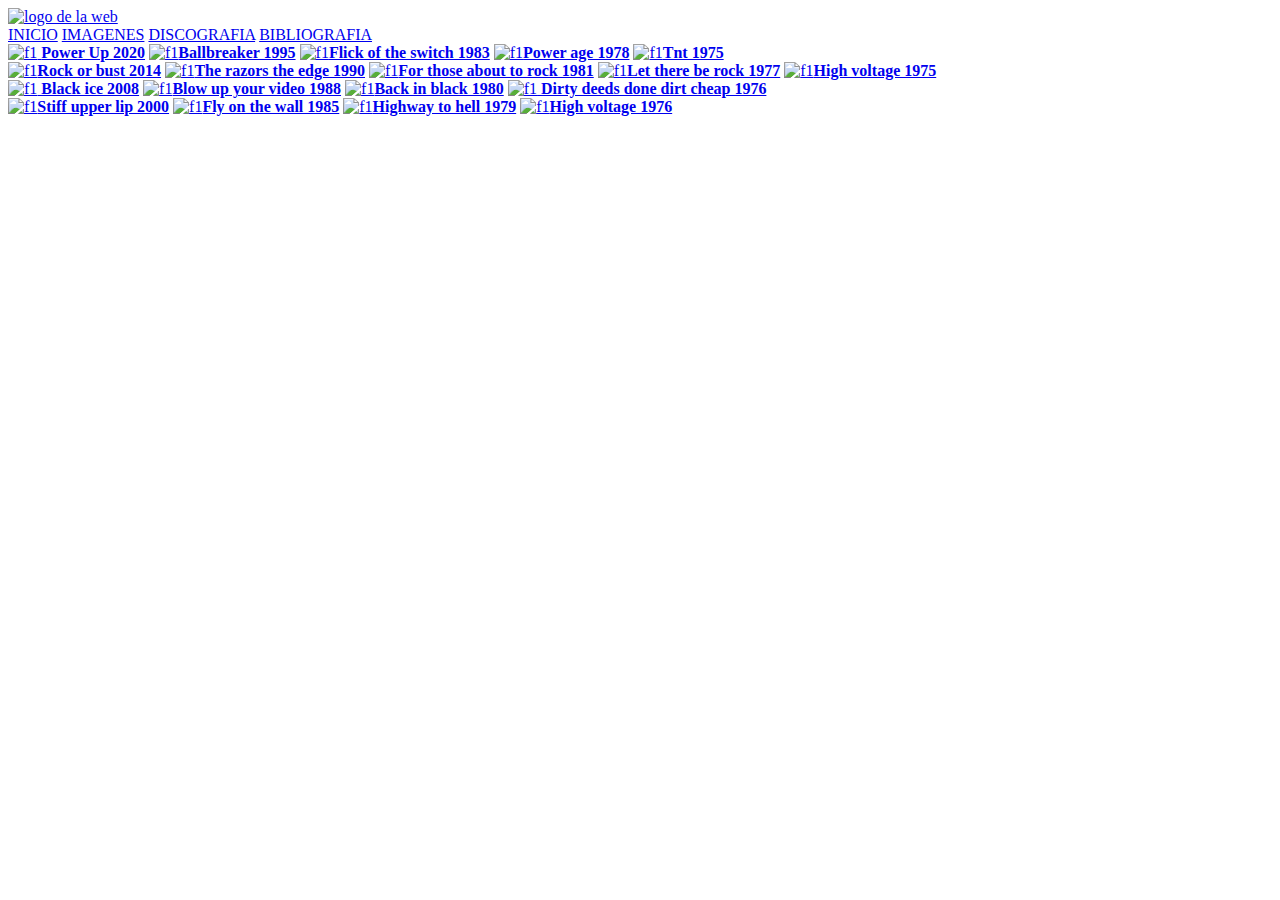
==== discografia.html @ 30e6d62d "acdc pagina tributo" ====
<!DOCTYPE html>
<html lang="es">
<head>
    <link rel="stylesheet" type="text/css" href="../webtributo/css/main.css">
    <title>AC DC DISCOGRAFIA </title>
    <meta name="viewport" content="width=device-width, initial-scale=1.0">
</head>
<body> 
<header>
    <a href="../webtributo/index.html" class="logo">
        <img src="../webtributo/css/imagenes/Logo.png" alt="logo de la web">
        </a>
        <nav>
            <a href="../webtributo/index.html" id="c">INICIO</a>
            <a href="../webtributo/imagenes.html" target="_blank" id="c">IMAGENES</a>
            <a href="../webtributo/discografia.html"id="c">DISCOGRAFIA</a>
            <a href="https://es.wikipedia.org/wiki/AC/DC#Bibliograf%C3%ADa" target="_blank" id="c">BIBLIOGRAFIA</a>
        </nav>
</header>
<section>
    <article>  
        <div class="row">
        <div class="column">
           
            <a href="https://www.youtube.com/watch?v=rz3Wp8M9cM4&t=49s" target="_blank id="d"> <img alt="f1" src="../webtributo/css/discos/powerup2020.jpg"/> <b>Power Up 2020</b></a> 
            
            <a href="https://www.youtube.com/watch?v=lplvDCAueZA&list=PLBnJv6rImVe9p6lTZjPWL7W6T1fLtC7ul" target="_blank" id="c"><img alt="f1" src="../webtributo/css/discos/ballbreaker1995.jpg"/><b>Ballbreaker 1995</b></a>
            
            <a href="https://www.youtube.com/watch?v=jr7r-mjVgfg&list=PLBnJv6rImVe-Q6VYw89aRP1HxGLK1u0U3" target="_blank" id="c"><img alt="f1" src="../webtributo/css/discos/flickoftheswitch1983.jpg"/><b>Flick of the switch 1983</b></a>
            
            <a href="https://www.youtube.com/watch?v=q6bkAVTMNkk&t=422s" target="_blank" id="c"><img alt="f1" src="../webtributo/css/discos/powerage1978.jpg"/><b>Power age 1978</b></a>
            
            <a href="https://www.youtube.com/watch?v=sM63ep2yv3g&t=309s" target="_blank" id="c"><img alt="f1" src="../webtributo/css/discos/tnt1975.jpg"/><B>Tnt 1975</B></a>
           
        </div>
        <div class="column">
            
            <a href="https://www.youtube.com/watch?v=waF-lPzvFUc&list=PLBnJv6rImVe9sXIQAiKSUQYO2T1T26ulJ" target="_blank" id="c"><img alt="f1" src="../webtributo/css/discos/rockorbust2014.jpg"/><B>Rock or bust 2014</B></a>
            
            <a href="https://www.youtube.com/watch?v=nKk4tpjEPm4&t=2412s" target="_blank" id="c"><img alt="f1" src="../webtributo/css/discos/therazorsedge1990.jpg"/><b>The razors the edge 1990</b></a>
            
            <a href="https://www.youtube.com/watch?v=PbzsMt-uvrc&t=157s" target="_blank" id="c"><img alt="f1" src="../webtributo/css/discos/forthoseaboutrock1981.jpg"/><b>For those about to rock 1981</b></a>
            
            <a href="https://www.youtube.com/watch?v=t9DWwoey1K0&list=PLxGB9kNnluF7njMPm-bIUhI2bCetXe1Gj" target="_blank" id="c"><img alt="f1" src="../webtributo/css/discos/letthereberock1977.jpg"/><b>Let there be rock 1977</b></a>
            
            <a href="https://www.youtube.com/watch?v=SwvNXUmocEI" target="_blank" id="c"><img alt="f1" src="../webtributo/css/discos/highvoltage1975.jpg"><b>High voltage 1975</b></a>
            
        </div>
        <div class="column">
        
            <a href="https://www.youtube.com/watch?v=1sdKWB_8C1k&list=PLBnJv6rImVe-NJqPpwu0f0GYw7mnkqVZr" target="_blank" id="c">    <img alt="f1" src="../webtributo/css/discos/blackice2008.jpg"/><b> Black ice 2008</b></a>
            
            <a href="https://www.youtube.com/watch?v=nk1TIYpJ8lw&list=PLBnJv6rImVe-IBpFFco2IwhSReVMn9HNH" target="_blank" id="c"><img alt="f1" src="../webtributo/css/discos/blowupyourvideo1988.jpg"/><b>Blow up your video 1988</b></a>
            
            <a href="https://www.youtube.com/watch?v=GL56LY6fE0E&list=PLzqsoINOR51ZNYuuINo2XVKJu9PQtAcdK" target="_blank" id="c"><img alt="f1" src="../webtributo/css/discos/backinblack1980.jpg"/><b>Back in black 1980</b></a>
            
            <a href="https://www.youtube.com/watch?v=UIE4UjBtx-o&list=PLBzBwYhHpqLLHawBXQghqDfEEQ5IWf1gl" target="_blank" id="c"><img alt="f1" src="../webtributo/css/discos/dirtydeedsdonedirtcheap1976.jpg"/><b> Dirty deeds done dirt cheap 1976</b></a>  
        </div>
        <div class="column">
            
            <a href="https://music.youtube.com/playlist?list=OLAK5uy_nLNYFCFArP5VJIA0buxe9KjBFUnxkkcEo" target="_blank" id="c"><img alt="f1" src="../webtributo/css/discos/stiffupperlip2000.jpg"/><b>Stiff upper lip 2000</b></a>
            
            <a href="https://www.youtube.com/watch?v=OJbHMbm31V0&list=PLBnJv6rImVe82H9QcMawRSUubJleKY42c" target="_blank" id="c"><img alt="f1" src="../webtributo/css/discos/flyonthewall1985.jpg"/><b>Fly on the wall 1985</b></a>
            
            <a href="https://www.youtube.com/watch?v=ikFFVfObwss&list=PLxGB9kNnluF766VGi9mOsgK1JJb7Rtf2f" target="_blank" id="c"><img alt="f1" src="../webtributo/css/discos/highwaytohell1979.jpg"/><b>Highway to hell 1979</b></a>
           
            <a href="https://www.youtube.com/watch?v=vj_rvLVpqg8&list=PLBzBwYhHpqLLTp7rdiOuSflXO0GCzxmpY" target="_blank" id="c"> <img alt="f1" src="../webtributo/css/discos/highvoltage1976.jpg"/><b>High voltage 1976</b></a>
        </div>
        </div>
    </article> 
</section>   
</body>
</html>
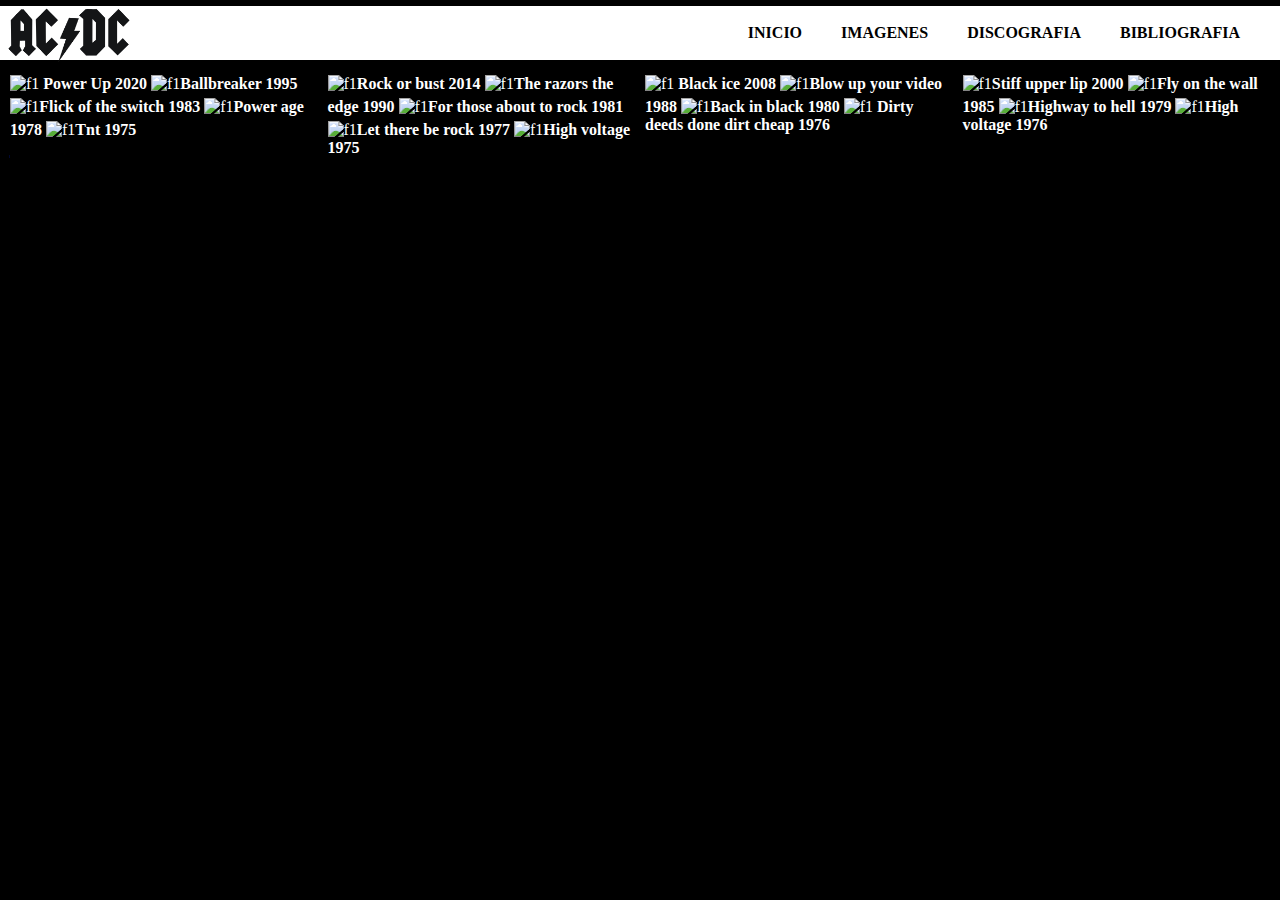
==== commit adf0a939: "modifique urls no andaban imagenes" ====
--- a/discografia.html
+++ b/discografia.html
@@ -1,22 +1,26 @@
 <!DOCTYPE html>
 <html lang="es">
 <head>
-    <link rel="stylesheet" type="text/css" href="../webtributo/css/main.css">
-    <title>AC DC DISCOGRAFIA </title>
+    <title>AC DC </title>
+    <meta charset="UTF-8">
+    <link rel="stylesheet" href="css/main.css">
+    <title>AC DC</title>
     <meta name="viewport" content="width=device-width, initial-scale=1.0">
 </head>
 <body> 
-<header>
-    <a href="../webtributo/index.html" class="logo">
-        <img src="../webtributo/css/imagenes/Logo.png" alt="logo de la web">
+    <header>
+        <a href="index.html" class="logo">
+            <img src="css/imagenes/Logo.png" alt="logoweb">
         </a>
-        <nav>
-            <a href="../webtributo/index.html" id="c">INICIO</a>
-            <a href="../webtributo/imagenes.html" target="_blank" id="c">IMAGENES</a>
-            <a href="../webtributo/discografia.html"id="c">DISCOGRAFIA</a>
-            <a href="https://es.wikipedia.org/wiki/AC/DC#Bibliograf%C3%ADa" target="_blank" id="c">BIBLIOGRAFIA</a>
-        </nav>
-</header>
+       
+            <nav>
+                <a href="index.html" id="c">INICIO</a>
+                <a href="imagenes.html" target="_blank" id="c">IMAGENES</a>
+                <a href="discografia.html"target="_blank" id="c">DISCOGRAFIA</a>
+                <a href="https://es.wikipedia.org/wiki/AC/DC#Bibliograf%C3%ADa" target="_blank" id="c">BIBLIOGRAFIA</a>
+            </nav>
+        
+    </header>
 <section>
     <article>  
         <div class="row">
--- a/css/main.css
+++ b/css/main.css
@@ -0,0 +1,73 @@
+/* al body le cambiamos la letra,letra color blanco,le damos fondo negro,*/
+/*margin y paddin pega todo al borde de la pantalla*/
+body{
+    font-family: 'Times New Roman', Times, serif;
+    color: #fff;
+    margin: 0;
+    padding: 0;
+    background-color: #000;
+    }
+header{
+    font-family: 'Times New Roman', Times, serif;
+    color:#000;
+    border-top: solid 6px #000;
+    display:flex;
+    background-color:#fff;
+    height: 60px;
+    justify-content: space-between;
+    align-items: center;
+    padding: 5px;
+    }
+.logo{
+    display: flex;
+   }
+.logo img{
+    height: 80px;
+}
+/* para quitarle a los links el subrayado y le damos color*/
+a{
+    text-decoration: none;
+    color: #000;
+}
+/*a los link del header le damos negrita y los corremos con right*/
+nav a{
+    font-weight: 600;
+    padding-right: 35px;
+}
+/* para que cambien de color los link al pasar el cursor por encima*/
+nav a:hover{
+    color:rgba(221, 12, 23, 0.966);
+    
+}
+*{
+    box-sizing: border-box;
+}
+img{
+    width: 100%;
+}
+.row a{
+    color:#fff;
+}
+.row{
+    display: flex;
+    padding: 5px;
+    flex-wrap: wrap;
+}
+.column{
+    flex:25%;
+    padding: 5px;
+}
+.column img{
+    margin-top: 5px;
+}
+@media (max-width:800px){
+        .column{
+            flex:50%;
+        }
+}
+@media (max-width:600px){
+    .column{
+        flex:100%;
+       
+    }
+}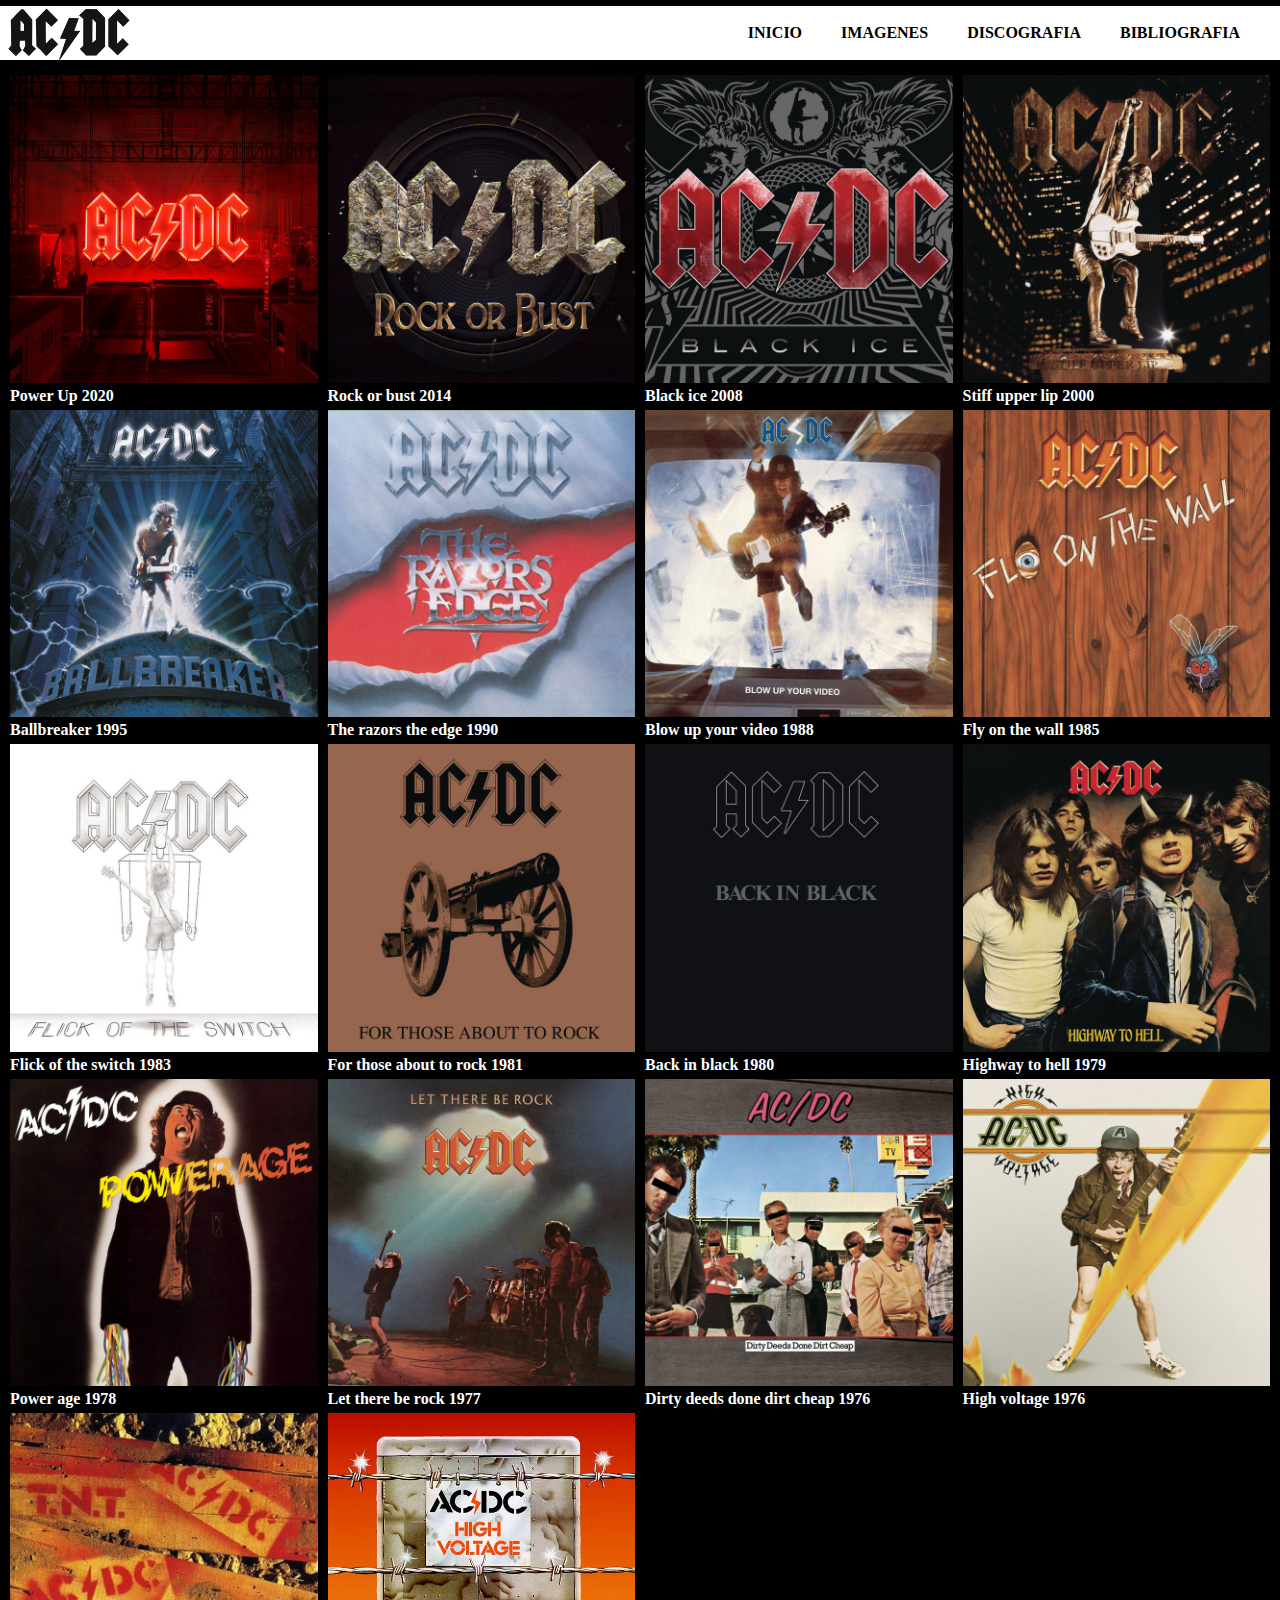
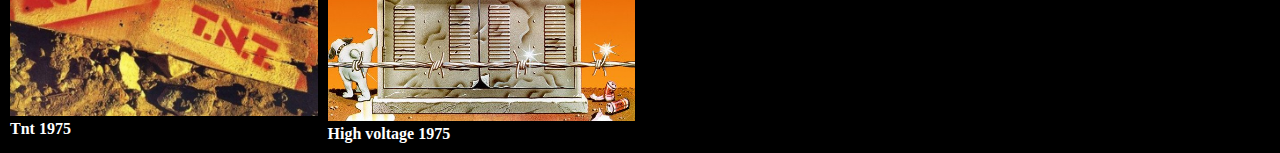
==== commit b26c9563: "agrege ./css a todo lo que entra a esa carpeta" ====
--- a/discografia.html
+++ b/discografia.html
@@ -3,14 +3,14 @@
 <head>
     <title>AC DC </title>
     <meta charset="UTF-8">
-    <link rel="stylesheet" href="css/main.css">
+    <link rel="stylesheet" href="./css/main.css">
     <title>AC DC</title>
     <meta name="viewport" content="width=device-width, initial-scale=1.0">
 </head>
 <body> 
     <header>
         <a href="index.html" class="logo">
-            <img src="css/imagenes/Logo.png" alt="logoweb">
+            <img src="./css/imagenes/Logo.png" alt="logoweb">
         </a>
        
             <nav>
@@ -26,49 +26,49 @@
         <div class="row">
         <div class="column">
            
-            <a href="https://www.youtube.com/watch?v=rz3Wp8M9cM4&t=49s" target="_blank id="d"> <img alt="f1" src="../webtributo/css/discos/powerup2020.jpg"/> <b>Power Up 2020</b></a> 
+            <a href="https://www.youtube.com/watch?v=rz3Wp8M9cM4&t=49s" target="_blank id="d"> <img alt="f1" src="./css/discos/powerup2020.jpg"/> <b>Power Up 2020</b></a> 
             
-            <a href="https://www.youtube.com/watch?v=lplvDCAueZA&list=PLBnJv6rImVe9p6lTZjPWL7W6T1fLtC7ul" target="_blank" id="c"><img alt="f1" src="../webtributo/css/discos/ballbreaker1995.jpg"/><b>Ballbreaker 1995</b></a>
+            <a href="https://www.youtube.com/watch?v=lplvDCAueZA&list=PLBnJv6rImVe9p6lTZjPWL7W6T1fLtC7ul" target="_blank" id="c"><img alt="f1" src="./css/discos/ballbreaker1995.jpg"/><b>Ballbreaker 1995</b></a>
             
-            <a href="https://www.youtube.com/watch?v=jr7r-mjVgfg&list=PLBnJv6rImVe-Q6VYw89aRP1HxGLK1u0U3" target="_blank" id="c"><img alt="f1" src="../webtributo/css/discos/flickoftheswitch1983.jpg"/><b>Flick of the switch 1983</b></a>
+            <a href="https://www.youtube.com/watch?v=jr7r-mjVgfg&list=PLBnJv6rImVe-Q6VYw89aRP1HxGLK1u0U3" target="_blank" id="c"><img alt="f1" src="./css/discos/flickoftheswitch1983.jpg"/><b>Flick of the switch 1983</b></a>
             
-            <a href="https://www.youtube.com/watch?v=q6bkAVTMNkk&t=422s" target="_blank" id="c"><img alt="f1" src="../webtributo/css/discos/powerage1978.jpg"/><b>Power age 1978</b></a>
+            <a href="https://www.youtube.com/watch?v=q6bkAVTMNkk&t=422s" target="_blank" id="c"><img alt="f1" src="./css/discos/powerage1978.jpg"/><b>Power age 1978</b></a>
             
-            <a href="https://www.youtube.com/watch?v=sM63ep2yv3g&t=309s" target="_blank" id="c"><img alt="f1" src="../webtributo/css/discos/tnt1975.jpg"/><B>Tnt 1975</B></a>
+            <a href="https://www.youtube.com/watch?v=sM63ep2yv3g&t=309s" target="_blank" id="c"><img alt="f1" src="./css/discos/tnt1975.jpg"/><B>Tnt 1975</B></a>
            
         </div>
         <div class="column">
             
-            <a href="https://www.youtube.com/watch?v=waF-lPzvFUc&list=PLBnJv6rImVe9sXIQAiKSUQYO2T1T26ulJ" target="_blank" id="c"><img alt="f1" src="../webtributo/css/discos/rockorbust2014.jpg"/><B>Rock or bust 2014</B></a>
+            <a href="https://www.youtube.com/watch?v=waF-lPzvFUc&list=PLBnJv6rImVe9sXIQAiKSUQYO2T1T26ulJ" target="_blank" id="c"><img alt="f1" src="./css/discos/rockorbust2014.jpg"/><B>Rock or bust 2014</B></a>
             
-            <a href="https://www.youtube.com/watch?v=nKk4tpjEPm4&t=2412s" target="_blank" id="c"><img alt="f1" src="../webtributo/css/discos/therazorsedge1990.jpg"/><b>The razors the edge 1990</b></a>
+            <a href="https://www.youtube.com/watch?v=nKk4tpjEPm4&t=2412s" target="_blank" id="c"><img alt="f1" src="./css/discos/therazorsedge1990.jpg"/><b>The razors the edge 1990</b></a>
             
-            <a href="https://www.youtube.com/watch?v=PbzsMt-uvrc&t=157s" target="_blank" id="c"><img alt="f1" src="../webtributo/css/discos/forthoseaboutrock1981.jpg"/><b>For those about to rock 1981</b></a>
+            <a href="https://www.youtube.com/watch?v=PbzsMt-uvrc&t=157s" target="_blank" id="c"><img alt="f1" src="./css/discos/forthoseaboutrock1981.jpg"/><b>For those about to rock 1981</b></a>
             
-            <a href="https://www.youtube.com/watch?v=t9DWwoey1K0&list=PLxGB9kNnluF7njMPm-bIUhI2bCetXe1Gj" target="_blank" id="c"><img alt="f1" src="../webtributo/css/discos/letthereberock1977.jpg"/><b>Let there be rock 1977</b></a>
+            <a href="https://www.youtube.com/watch?v=t9DWwoey1K0&list=PLxGB9kNnluF7njMPm-bIUhI2bCetXe1Gj" target="_blank" id="c"><img alt="f1" src="./css/discos/letthereberock1977.jpg"/><b>Let there be rock 1977</b></a>
             
-            <a href="https://www.youtube.com/watch?v=SwvNXUmocEI" target="_blank" id="c"><img alt="f1" src="../webtributo/css/discos/highvoltage1975.jpg"><b>High voltage 1975</b></a>
+            <a href="https://www.youtube.com/watch?v=SwvNXUmocEI" target="_blank" id="c"><img alt="f1" src="./css/discos/highvoltage1975.jpg"><b>High voltage 1975</b></a>
             
         </div>
         <div class="column">
         
-            <a href="https://www.youtube.com/watch?v=1sdKWB_8C1k&list=PLBnJv6rImVe-NJqPpwu0f0GYw7mnkqVZr" target="_blank" id="c">    <img alt="f1" src="../webtributo/css/discos/blackice2008.jpg"/><b> Black ice 2008</b></a>
+            <a href="https://www.youtube.com/watch?v=1sdKWB_8C1k&list=PLBnJv6rImVe-NJqPpwu0f0GYw7mnkqVZr" target="_blank" id="c">    <img alt="f1" src="./css/discos/blackice2008.jpg"/><b> Black ice 2008</b></a>
             
-            <a href="https://www.youtube.com/watch?v=nk1TIYpJ8lw&list=PLBnJv6rImVe-IBpFFco2IwhSReVMn9HNH" target="_blank" id="c"><img alt="f1" src="../webtributo/css/discos/blowupyourvideo1988.jpg"/><b>Blow up your video 1988</b></a>
+            <a href="https://www.youtube.com/watch?v=nk1TIYpJ8lw&list=PLBnJv6rImVe-IBpFFco2IwhSReVMn9HNH" target="_blank" id="c"><img alt="f1" src="./css/discos/blowupyourvideo1988.jpg"/><b>Blow up your video 1988</b></a>
             
-            <a href="https://www.youtube.com/watch?v=GL56LY6fE0E&list=PLzqsoINOR51ZNYuuINo2XVKJu9PQtAcdK" target="_blank" id="c"><img alt="f1" src="../webtributo/css/discos/backinblack1980.jpg"/><b>Back in black 1980</b></a>
+            <a href="https://www.youtube.com/watch?v=GL56LY6fE0E&list=PLzqsoINOR51ZNYuuINo2XVKJu9PQtAcdK" target="_blank" id="c"><img alt="f1" src="./css/discos/backinblack1980.jpg"/><b>Back in black 1980</b></a>
             
-            <a href="https://www.youtube.com/watch?v=UIE4UjBtx-o&list=PLBzBwYhHpqLLHawBXQghqDfEEQ5IWf1gl" target="_blank" id="c"><img alt="f1" src="../webtributo/css/discos/dirtydeedsdonedirtcheap1976.jpg"/><b> Dirty deeds done dirt cheap 1976</b></a>  
+            <a href="https://www.youtube.com/watch?v=UIE4UjBtx-o&list=PLBzBwYhHpqLLHawBXQghqDfEEQ5IWf1gl" target="_blank" id="c"><img alt="f1" src="./css/discos/dirtydeedsdonedirtcheap1976.jpg"/><b> Dirty deeds done dirt cheap 1976</b></a>  
         </div>
         <div class="column">
             
-            <a href="https://music.youtube.com/playlist?list=OLAK5uy_nLNYFCFArP5VJIA0buxe9KjBFUnxkkcEo" target="_blank" id="c"><img alt="f1" src="../webtributo/css/discos/stiffupperlip2000.jpg"/><b>Stiff upper lip 2000</b></a>
+            <a href="https://music.youtube.com/playlist?list=OLAK5uy_nLNYFCFArP5VJIA0buxe9KjBFUnxkkcEo" target="_blank" id="c"><img alt="f1" src="./css/discos/stiffupperlip2000.jpg"/><b>Stiff upper lip 2000</b></a>
             
-            <a href="https://www.youtube.com/watch?v=OJbHMbm31V0&list=PLBnJv6rImVe82H9QcMawRSUubJleKY42c" target="_blank" id="c"><img alt="f1" src="../webtributo/css/discos/flyonthewall1985.jpg"/><b>Fly on the wall 1985</b></a>
+            <a href="https://www.youtube.com/watch?v=OJbHMbm31V0&list=PLBnJv6rImVe82H9QcMawRSUubJleKY42c" target="_blank" id="c"><img alt="f1" src="./css/discos/flyonthewall1985.jpg"/><b>Fly on the wall 1985</b></a>
             
-            <a href="https://www.youtube.com/watch?v=ikFFVfObwss&list=PLxGB9kNnluF766VGi9mOsgK1JJb7Rtf2f" target="_blank" id="c"><img alt="f1" src="../webtributo/css/discos/highwaytohell1979.jpg"/><b>Highway to hell 1979</b></a>
+            <a href="https://www.youtube.com/watch?v=ikFFVfObwss&list=PLxGB9kNnluF766VGi9mOsgK1JJb7Rtf2f" target="_blank" id="c"><img alt="f1" src="./css/discos/highwaytohell1979.jpg"/><b>Highway to hell 1979</b></a>
            
-            <a href="https://www.youtube.com/watch?v=vj_rvLVpqg8&list=PLBzBwYhHpqLLTp7rdiOuSflXO0GCzxmpY" target="_blank" id="c"> <img alt="f1" src="../webtributo/css/discos/highvoltage1976.jpg"/><b>High voltage 1976</b></a>
+            <a href="https://www.youtube.com/watch?v=vj_rvLVpqg8&list=PLBzBwYhHpqLLTp7rdiOuSflXO0GCzxmpY" target="_blank" id="c"> <img alt="f1" src="./css/discos/highvoltage1976.jpg"/><b>High voltage 1976</b></a>
         </div>
         </div>
     </article> 
